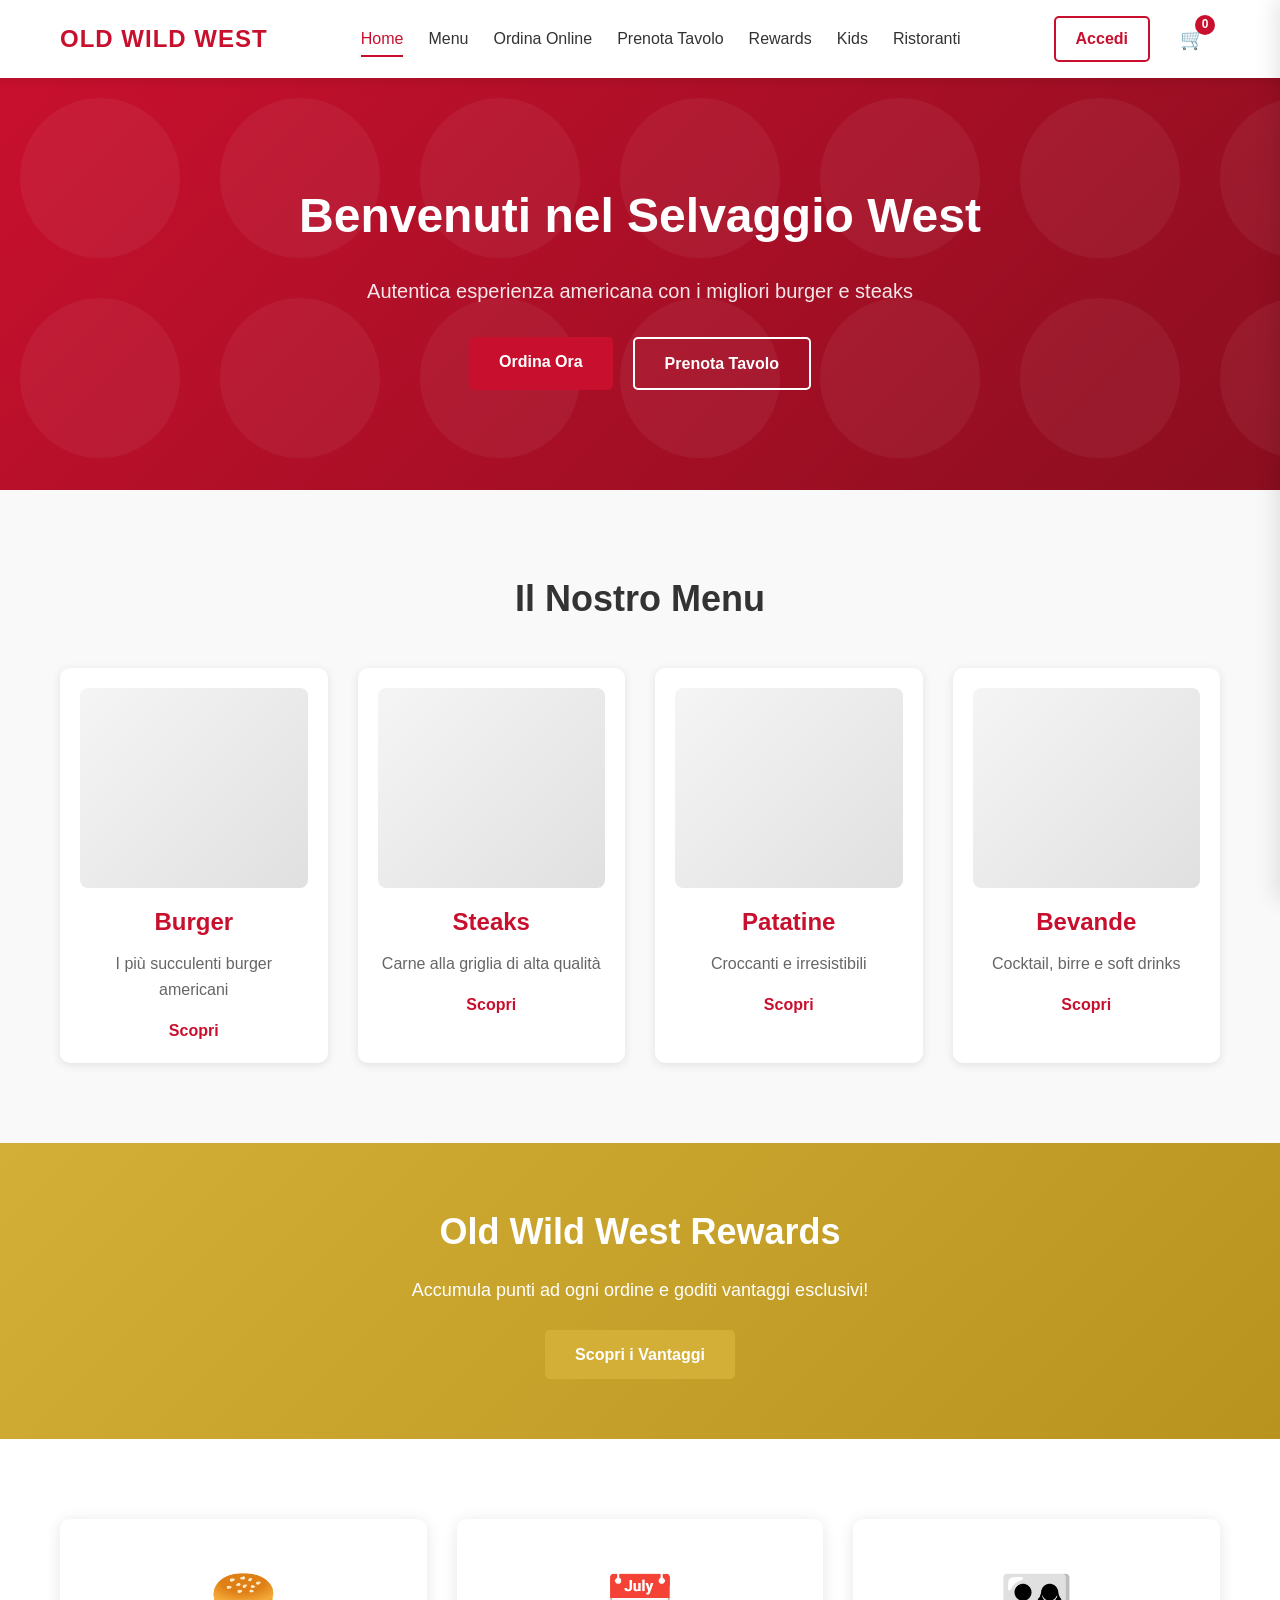
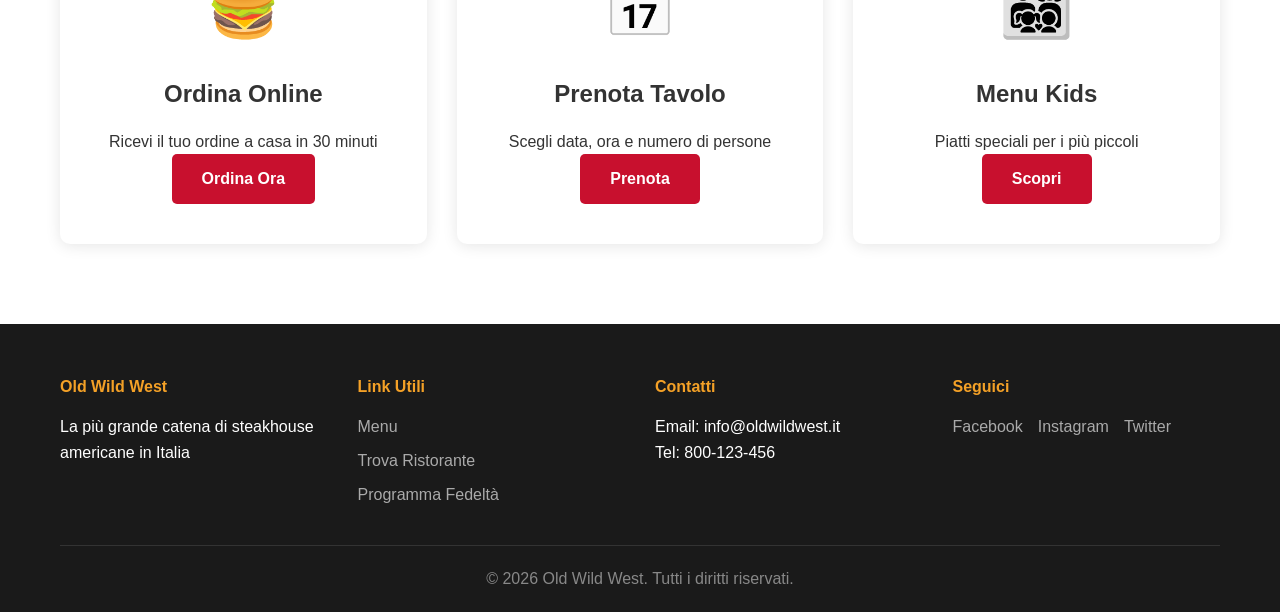
==== index.html @ 3db63805 "OLD_WILD_WEST TUTTO" ====
<!DOCTYPE html>
<html lang="it">
<head>
    <meta charset="UTF-8">
    <meta name="viewport" content="width=device-width, initial-scale=1.0">
    <title>Old Wild West - Steakhouse Americana</title>
    <link rel="stylesheet" href="css/style.css">
</head>
<body>
    <header class="navbar">
        <div class="container">
            <div class="logo">
                <h1>OLD WILD WEST</h1>
            </div>
            <nav class="nav-menu">
                <a href="index.html" class="nav-link active">Home</a>
                <a href="menu.html" class="nav-link">Menu</a>
                <a href="ordina.html" class="nav-link">Ordina Online</a>
                <a href="prenota.html" class="nav-link">Prenota Tavolo</a>
                <a href="rewards.html" class="nav-link">Rewards</a>
                <a href="kids.html" class="nav-link">Kids</a>
                <a href="ristoranti.html" class="nav-link">Ristoranti</a>
            </nav>
            <div class="nav-actions">
                <a href="login.html" class="btn-login">Accedi</a>
                <div class="cart-icon" onclick="toggleCart()">
                    🛒 <span id="cart-count">0</span>
                </div>
            </div>
        </div>
    </header>

    <section class="hero">
        <div class="hero-content">
            <h2 class="hero-title">Benvenuti nel Selvaggio West</h2>
            <p class="hero-subtitle">Autentica esperienza americana con i migliori burger e steaks</p>
            <div class="hero-buttons">
                <a href="ordina.html" class="btn btn-primary">Ordina Ora</a>
                <a href="prenota.html" class="btn btn-secondary">Prenota Tavolo</a>
            </div>
        </div>
    </section>

    <section class="menu-preview">
        <div class="container">
            <h2 class="section-title">Il Nostro Menu</h2>
            <div class="menu-grid">
                <div class="menu-card">
                    <div class="menu-card-img"></div>
                    <h3>Burger</h3>
                    <p>I più succulenti burger americani</p>
                    <a href="menu.html#burger" class="btn-link">Scopri</a>
                </div>
                <div class="menu-card">
                    <div class="menu-card-img"></div>
                    <h3>Steaks</h3>
                    <p>Carne alla griglia di alta qualità</p>
                    <a href="menu.html#steaks" class="btn-link">Scopri</a>
                </div>
                <div class="menu-card">
                    <div class="menu-card-img"></div>
                    <h3>Patatine</h3>
                    <p>Croccanti e irresistibili</p>
                    <a href="menu.html#contorni" class="btn-link">Scopri</a>
                </div>
                <div class="menu-card">
                    <div class="menu-card-img"></div>
                    <h3>Bevande</h3>
                    <p>Cocktail, birre e soft drinks</p>
                    <a href="menu.html#bevande" class="btn-link">Scopri</a>
                </div>
            </div>
        </div>
    </section>

    <section class="rewards-banner">
        <div class="container">
            <div class="rewards-content">
                <h2>Old Wild West Rewards</h2>
                <p>Accumula punti ad ogni ordine e goditi vantaggi esclusivi!</p>
                <a href="rewards.html" class="btn btn-gold">Scopri i Vantaggi</a>
            </div>
        </div>
    </section>

    <section class="cta-section">
        <div class="container">
            <div class="cta-grid">
                <div class="cta-card">
                    <div class="cta-icon">🍔</div>
                    <h3>Ordina Online</h3>
                    <p>Ricevi il tuo ordine a casa in 30 minuti</p>
                    <a href="ordina.html" class="btn btn-primary">Ordina Ora</a>
                </div>
                <div class="cta-card">
                    <div class="cta-icon">📅</div>
                    <h3>Prenota Tavolo</h3>
                    <p>Scegli data, ora e numero di persone</p>
                    <a href="prenota.html" class="btn btn-primary">Prenota</a>
                </div>
                <div class="cta-card">
                    <div class="cta-icon">👨‍👩‍👧‍👦</div>
                    <h3>Menu Kids</h3>
                    <p>Piatti speciali per i più piccoli</p>
                    <a href="kids.html" class="btn btn-primary">Scopri</a>
                </div>
            </div>
        </div>
    </section>

    <footer class="footer">
        <div class="container">
            <div class="footer-grid">
                <div class="footer-col">
                    <h4>Old Wild West</h4>
                    <p>La più grande catena di steakhouse americane in Italia</p>
                </div>
                <div class="footer-col">
                    <h4>Link Utili</h4>
                    <a href="menu.html">Menu</a>
                    <a href="ristoranti.html">Trova Ristorante</a>
                    <a href="rewards.html">Programma Fedeltà</a>
                </div>
                <div class="footer-col">
                    <h4>Contatti</h4>
                    <p>Email: info@oldwildwest.it</p>
                    <p>Tel: 800-123-456</p>
                </div>
                <div class="footer-col">
                    <h4>Seguici</h4>
                    <div class="social-links">
                        <a href="#">Facebook</a>
                        <a href="#">Instagram</a>
                        <a href="#">Twitter</a>
                    </div>
                </div>
            </div>
            <div class="footer-bottom">
                <p>&copy; 2026 Old Wild West. Tutti i diritti riservati.</p>
            </div>
        </div>
    </footer>

    <div id="cart-sidebar" class="cart-sidebar">
        <div class="cart-header">
            <h3>Il Tuo Carrello</h3>
            <button onclick="toggleCart()" class="close-cart">✕</button>
        </div>
        <div id="cart-items" class="cart-items"></div>
        <div class="cart-footer">
            <div class="cart-total">
                <span>Totale:</span>
                <span id="cart-total">€0.00</span>
            </div>
            <a href="ordina.html" class="btn btn-primary btn-block">Vai al Checkout</a>
        </div>
    </div>

    <script src="js/main.js"></script>
    <script src="js/cart.js"></script>
    <script src="js/animations.js"></script>
</body>
</html>
---- css/style.css ----
* {
    margin: 0;
    padding: 0;
    box-sizing: border-box;
}

:root {
    --primary-color: #c8102e;
    --secondary-color: #f4a127;
    --dark-bg: #1a1a1a;
    --light-bg: #ffffff;
    --text-dark: #333;
    --text-light: #666;
    --border-color: #ddd;
    --gold-color: #d4af37;
}

body {
    font-family: 'Segoe UI', Tahoma, Geneva, Verdana, sans-serif;
    line-height: 1.6;
    color: var(--text-dark);
    background: var(--light-bg);
}

.container {
    max-width: 1200px;
    margin: 0 auto;
    padding: 0 20px;
}

.navbar {
    background: var(--light-bg);
    box-shadow: 0 2px 10px rgba(0,0,0,0.1);
    position: sticky;
    top: 0;
    z-index: 1000;
    padding: 15px 0;
}

.navbar .container {
    display: flex;
    justify-content: space-between;
    align-items: center;
}

.logo h1 {
    color: var(--primary-color);
    font-size: 24px;
    font-weight: 800;
    letter-spacing: 1px;
}

.nav-menu {
    display: flex;
    gap: 25px;
}

.nav-link {
    color: var(--text-dark);
    text-decoration: none;
    font-weight: 500;
    transition: color 0.3s;
    position: relative;
}

.nav-link:hover,
.nav-link.active {
    color: var(--primary-color);
}

.nav-link.active::after {
    content: '';
    position: absolute;
    bottom: -5px;
    left: 0;
    width: 100%;
    height: 2px;
    background: var(--primary-color);
}

.nav-actions {
    display: flex;
    align-items: center;
    gap: 15px;
}

.btn-login {
    color: var(--primary-color);
    text-decoration: none;
    font-weight: 600;
    padding: 8px 20px;
    border: 2px solid var(--primary-color);
    border-radius: 5px;
    transition: all 0.3s;
}

.btn-login:hover {
    background: var(--primary-color);
    color: white;
}

.cart-icon {
    position: relative;
    cursor: pointer;
    font-size: 20px;
    padding: 8px 15px;
    border-radius: 5px;
    transition: background 0.3s;
}

.cart-icon:hover {
    background: #f5f5f5;
}

#cart-count {
    position: absolute;
    top: 0;
    right: 5px;
    background: var(--primary-color);
    color: white;
    border-radius: 50%;
    width: 20px;
    height: 20px;
    display: flex;
    align-items: center;
    justify-content: center;
    font-size: 12px;
    font-weight: bold;
}

.hero {
    background: linear-gradient(135deg, #c8102e 0%, #8b0e1f 100%);
    color: white;
    padding: 100px 0;
    text-align: center;
    position: relative;
    overflow: hidden;
}

.hero::before {
    content: '';
    position: absolute;
    top: 0;
    left: 0;
    right: 0;
    bottom: 0;
    background: url('data:image/svg+xml,<svg xmlns="http://www.w3.org/2000/svg" viewBox="0 0 100 100"><circle cx="50" cy="50" r="40" fill="rgba(255,255,255,0.05)"/></svg>');
    background-size: 200px;
    animation: heroPattern 20s linear infinite;
}

@keyframes heroPattern {
    0% { background-position: 0 0; }
    100% { background-position: 200px 200px; }
}

.hero-content {
    position: relative;
    z-index: 1;
}

.hero-title {
    font-size: 48px;
    margin-bottom: 20px;
    animation: fadeInUp 0.8s ease-out;
}

.hero-subtitle {
    font-size: 20px;
    margin-bottom: 30px;
    opacity: 0.9;
    animation: fadeInUp 0.8s ease-out 0.2s backwards;
}

.hero-buttons {
    display: flex;
    gap: 20px;
    justify-content: center;
    animation: fadeInUp 0.8s ease-out 0.4s backwards;
}

@keyframes fadeInUp {
    from {
        opacity: 0;
        transform: translateY(30px);
    }
    to {
        opacity: 1;
        transform: translateY(0);
    }
}

.btn {
    display: inline-block;
    padding: 12px 30px;
    text-decoration: none;
    border-radius: 5px;
    font-weight: 600;
    transition: all 0.3s;
    border: none;
    cursor: pointer;
    font-size: 16px;
}

.btn-primary {
    background: var(--primary-color);
    color: white;
}

.btn-primary:hover {
    background: #a00d26;
    transform: translateY(-2px);
    box-shadow: 0 5px 15px rgba(200,16,46,0.3);
}

.btn-secondary {
    background: transparent;
    color: white;
    border: 2px solid white;
}

.btn-secondary:hover {
    background: white;
    color: var(--primary-color);
}

.btn-gold {
    background: var(--gold-color);
    color: white;
}

.btn-gold:hover {
    background: #b8941f;
}

.btn-block {
    width: 100%;
    text-align: center;
}

.btn-large {
    padding: 15px 40px;
    font-size: 18px;
}

.btn-sm {
    padding: 6px 15px;
    font-size: 14px;
}

.section-title {
    text-align: center;
    font-size: 36px;
    margin-bottom: 40px;
    color: var(--text-dark);
}

.menu-preview {
    padding: 80px 0;
    background: #f9f9f9;
}

.menu-grid {
    display: grid;
    grid-template-columns: repeat(auto-fit, minmax(250px, 1fr));
    gap: 30px;
}

.menu-card {
    background: white;
    border-radius: 10px;
    padding: 20px;
    text-align: center;
    transition: all 0.3s;
    box-shadow: 0 2px 10px rgba(0,0,0,0.1);
}

.menu-card:hover {
    transform: translateY(-10px);
    box-shadow: 0 10px 30px rgba(0,0,0,0.15);
}

.menu-card-img {
    width: 100%;
    height: 200px;
    background: linear-gradient(135deg, #f5f5f5, #e0e0e0);
    border-radius: 8px;
    margin-bottom: 15px;
}

.menu-card h3 {
    font-size: 24px;
    margin-bottom: 10px;
    color: var(--primary-color);
}

.menu-card p {
    color: var(--text-light);
    margin-bottom: 15px;
}

.btn-link {
    color: var(--primary-color);
    text-decoration: none;
    font-weight: 600;
}

.rewards-banner {
    background: linear-gradient(135deg, var(--gold-color), #b8941f);
    color: white;
    padding: 60px 0;
    text-align: center;
}

.rewards-content h2 {
    font-size: 36px;
    margin-bottom: 15px;
}

.rewards-content p {
    font-size: 18px;
    margin-bottom: 25px;
}

.cta-section {
    padding: 80px 0;
}

.cta-grid {
    display: grid;
    grid-template-columns: repeat(auto-fit, minmax(300px, 1fr));
    gap: 30px;
}

.cta-card {
    text-align: center;
    padding: 40px 20px;
    background: white;
    border-radius: 10px;
    box-shadow: 0 2px 15px rgba(0,0,0,0.1);
    transition: all 0.3s;
}

.cta-card:hover {
    transform: scale(1.05);
}

.cta-icon {
    font-size: 60px;
    margin-bottom: 20px;
}

.cta-card h3 {
    font-size: 24px;
    margin-bottom: 15px;
}

.footer {
    background: var(--dark-bg);
    color: white;
    padding: 50px 0 20px;
}

.footer-grid {
    display: grid;
    grid-template-columns: repeat(auto-fit, minmax(200px, 1fr));
    gap: 30px;
    margin-bottom: 30px;
}

.footer-col h4 {
    margin-bottom: 15px;
    color: var(--secondary-color);
}

.footer-col a {
    color: #aaa;
    text-decoration: none;
    display: block;
    margin-bottom: 8px;
    transition: color 0.3s;
}

.footer-col a:hover {
    color: var(--secondary-color);
}

.social-links {
    display: flex;
    gap: 15px;
}

.footer-bottom {
    text-align: center;
    padding-top: 20px;
    border-top: 1px solid #333;
    color: #888;
}

.page-header {
    background: linear-gradient(135deg, var(--primary-color), #8b0e1f);
    color: white;
    padding: 60px 0;
    text-align: center;
}

.page-header h1 {
    font-size: 42px;
    margin-bottom: 10px;
}

.menu-categories {
    background: white;
    padding: 20px 0;
    box-shadow: 0 2px 10px rgba(0,0,0,0.1);
    position: sticky;
    top: 70px;
    z-index: 100;
}

.category-nav {
    display: flex;
    gap: 20px;
    justify-content: center;
    flex-wrap: wrap;
}

.category-btn {
    padding: 10px 20px;
    background: #f5f5f5;
    color: var(--text-dark);
    text-decoration: none;
    border-radius: 20px;
    transition: all 0.3s;
    font-weight: 500;
}

.category-btn:hover {
    background: var(--primary-color);
    color: white;
}

.menu-section {
    padding: 60px 0;
}

.menu-section-title {
    font-size: 32px;
    margin-bottom: 30px;
    color: var(--primary-color);
}

.menu-items-grid {
    display: grid;
    grid-template-columns: repeat(auto-fill, minmax(280px, 1fr));
    gap: 25px;
}

.menu-item {
    background: white;
    border-radius: 10px;
    overflow: hidden;
    box-shadow: 0 2px 15px rgba(0,0,0,0.1);
    transition: all 0.3s;
}

.menu-item:hover {
    transform: translateY(-5px);
    box-shadow: 0 5px 25px rgba(0,0,0,0.15);
}

.menu-item-img {
    width: 100%;
    height: 200px;
    background: linear-gradient(135deg, #e0e0e0, #f5f5f5);
}

.menu-item-content {
    padding: 20px;
}

.menu-item-name {
    font-size: 20px;
    font-weight: 600;
    margin-bottom: 8px;
    color: var(--text-dark);
}

.menu-item-desc {
    color: var(--text-light);
    font-size: 14px;
    margin-bottom: 15px;
}

.menu-item-footer {
    display: flex;
    justify-content: space-between;
    align-items: center;
}

.menu-item-price {
    font-size: 22px;
    font-weight: 700;
    color: var(--primary-color);
}

.order-layout {
    display: grid;
    grid-template-columns: 2fr 1fr;
    gap: 30px;
    padding: 40px 0;
}

.order-search input {
    width: 100%;
    padding: 15px;
    border: 2px solid var(--border-color);
    border-radius: 8px;
    font-size: 16px;
    margin-bottom: 20px;
}

.order-categories {
    display: flex;
    gap: 10px;
    flex-wrap: wrap;
    margin-bottom: 30px;
}

.cat-btn {
    padding: 8px 20px;
    background: white;
    border: 2px solid var(--border-color);
    border-radius: 20px;
    cursor: pointer;
    transition: all 0.3s;
}

.cat-btn:hover,
.cat-btn.active {
    background: var(--primary-color);
    color: white;
    border-color: var(--primary-color);
}

.order-items-grid {
    display: grid;
    gap: 20px;
}

.order-cart {
    position: sticky;
    top: 120px;
    height: fit-content;
}

.cart-box {
    background: white;
    border-radius: 10px;
    padding: 20px;
    box-shadow: 0 2px 15px rgba(0,0,0,0.1);
}

.cart-box h3 {
    margin-bottom: 20px;
    padding-bottom: 15px;
    border-bottom: 2px solid var(--border-color);
}

.order-cart-list {
    max-height: 400px;
    overflow-y: auto;
    margin-bottom: 20px;
}

.cart-item {
    display: flex;
    justify-content: space-between;
    align-items: center;
    padding: 15px 0;
    border-bottom: 1px solid #eee;
}

.cart-item-info {
    flex: 1;
}

.cart-item-name {
    font-weight: 600;
    margin-bottom: 5px;
}

.cart-item-controls {
    display: flex;
    align-items: center;
    gap: 10px;
}

.qty-btn {
    width: 30px;
    height: 30px;
    border: 1px solid var(--border-color);
    background: white;
    cursor: pointer;
    border-radius: 5px;
    font-weight: 600;
}

.qty-btn:hover {
    background: var(--primary-color);
    color: white;
    border-color: var(--primary-color);
}

.cart-summary {
    border-top: 2px solid var(--border-color);
    padding-top: 15px;
    margin-bottom: 20px;
}

.summary-row {
    display: flex;
    justify-content: space-between;
    margin-bottom: 10px;
}

.total-row {
    font-size: 20px;
    font-weight: 700;
    color: var(--primary-color);
    padding-top: 10px;
    border-top: 2px solid var(--border-color);
}

.modal {
    display: none;
    position: fixed;
    top: 0;
    left: 0;
    width: 100%;
    height: 100%;
    background: rgba(0,0,0,0.7);
    z-index: 2000;
    align-items: center;
    justify-content: center;
}

.modal.active {
    display: flex;
}

.modal-content {
    background: white;
    padding: 40px;
    border-radius: 10px;
    max-width: 500px;
    width: 90%;
    max-height: 90vh;
    overflow-y: auto;
    position: relative;
}

.close-modal {
    position: absolute;
    top: 15px;
    right: 20px;
    font-size: 30px;
    cursor: pointer;
    color: var(--text-light);
}

.close-modal:hover {
    color: var(--primary-color);
}

.form-group {
    margin-bottom: 20px;
}

.form-group label {
    display: block;
    margin-bottom: 8px;
    font-weight: 500;
}

.form-group input,
.form-group select,
.form-group textarea {
    width: 100%;
    padding: 12px;
    border: 2px solid var(--border-color);
    border-radius: 5px;
    font-size: 14px;
}

.form-row {
    display: grid;
    grid-template-columns: 1fr 1fr;
    gap: 15px;
}

.booking-container {
    display: grid;
    grid-template-columns: 2fr 1fr;
    gap: 40px;
    padding: 40px 0;
}

.booking-form-wrapper {
    background: white;
    padding: 30px;
    border-radius: 10px;
    box-shadow: 0 2px 15px rgba(0,0,0,0.1);
}

.booking-info {
    display: flex;
    flex-direction: column;
    gap: 20px;
}

.info-card {
    background: white;
    padding: 25px;
    border-radius: 10px;
    box-shadow: 0 2px 15px rgba(0,0,0,0.1);
}

.info-card h3 {
    margin-bottom: 15px;
    color: var(--primary-color);
}

.info-card ul {
    list-style: none;
}

.info-card ul li {
    padding: 8px 0;
    border-bottom: 1px solid #eee;
}

.success-icon {
    width: 80px;
    height: 80px;
    background: #4caf50;
    color: white;
    border-radius: 50%;
    display: flex;
    align-items: center;
    justify-content: center;
    font-size: 50px;
    margin: 0 auto 20px;
}

.rewards-hero {
    background: linear-gradient(135deg, var(--gold-color), #b8941f);
    color: white;
    padding: 80px 0;
    text-align: center;
}

.rewards-hero h1 {
    font-size: 48px;
    margin-bottom: 20px;
}

.how-it-works {
    padding: 80px 0;
}

.steps-grid {
    display: grid;
    grid-template-columns: repeat(auto-fit, minmax(250px, 1fr));
    gap: 40px;
}

.step-card {
    text-align: center;
}

.step-number {
    width: 60px;
    height: 60px;
    background: var(--primary-color);
    color: white;
    border-radius: 50%;
    display: flex;
    align-items: center;
    justify-content: center;
    font-size: 28px;
    font-weight: 700;
    margin: 0 auto 20px;
}

.rewards-levels {
    padding: 80px 0;
    background: #f9f9f9;
}

.levels-grid {
    display: grid;
    grid-template-columns: repeat(auto-fit, minmax(280px, 1fr));
    gap: 30px;
}

.level-card {
    background: white;
    padding: 30px;
    border-radius: 10px;
    text-align: center;
    box-shadow: 0 2px 15px rgba(0,0,0,0.1);
    transition: all 0.3s;
}

.level-card:hover {
    transform: translateY(-10px);
}

.level-badge {
    font-size: 60px;
    margin-bottom: 15px;
}

.level-requirement {
    color: var(--text-light);
    margin-bottom: 20px;
}

.level-card ul {
    text-align: left;
    list-style: none;
}

.level-card ul li {
    padding: 10px 0;
    border-bottom: 1px solid #eee;
}

.rewards-prizes {
    padding: 80px 0;
}

.prizes-grid {
    display: grid;
    grid-template-columns: repeat(auto-fit, minmax(250px, 1fr));
    gap: 25px;
}

.prize-card {
    background: white;
    padding: 25px;
    border-radius: 10px;
    text-align: center;
    box-shadow: 0 2px 15px rgba(0,0,0,0.1);
    transition: all 0.3s;
}

.prize-card:hover {
    transform: scale(1.05);
}

.prize-points {
    background: var(--gold-color);
    color: white;
    padding: 10px 20px;
    border-radius: 20px;
    display: inline-block;
    margin-bottom: 15px;
    font-weight: 600;
}

.rewards-cta {
    background: var(--primary-color);
    color: white;
    padding: 60px 0;
    text-align: center;
}

.kids-hero {
    background: linear-gradient(135deg, #ff6b6b, #ee5a6f);
    color: white;
    padding: 60px 0;
    text-align: center;
}

.kids-features {
    padding: 60px 0;
}

.features-grid {
    display: grid;
    grid-template-columns: repeat(auto-fit, minmax(200px, 1fr));
    gap: 30px;
}

.feature-card {
    text-align: center;
    padding: 20px;
}

.feature-icon {
    font-size: 50px;
    margin-bottom: 15px;
}

.kids-menu-section {
    padding: 60px 0;
}

.kids-menu-grid {
    display: grid;
    grid-template-columns: repeat(auto-fit, minmax(250px, 1fr));
    gap: 25px;
}

.kids-menu-card {
    background: white;
    border-radius: 10px;
    padding: 20px;
    text-align: center;
    box-shadow: 0 2px 15px rgba(0,0,0,0.1);
    transition: all 0.3s;
}

.kids-menu-card:hover {
    transform: translateY(-5px);
}

.kids-menu-img {
    width: 100%;
    height: 150px;
    background: linear-gradient(135deg, #ffe0e0, #fff0f0);
    border-radius: 8px;
    margin-bottom: 15px;
}

.price {
    font-size: 24px;
    color: var(--primary-color);
    font-weight: 700;
    margin: 15px 0;
}

.kids-extras {
    padding: 60px 0;
    background: #f9f9f9;
}

.extras-grid {
    display: grid;
    grid-template-columns: repeat(auto-fit, minmax(200px, 1fr));
    gap: 20px;
}

.extra-card {
    background: white;
    padding: 20px;
    border-radius: 8px;
    text-align: center;
    box-shadow: 0 2px 10px rgba(0,0,0,0.1);
}

.kids-info {
    padding: 60px 0;
}

.info-boxes {
    display: grid;
    grid-template-columns: repeat(auto-fit, minmax(300px, 1fr));
    gap: 30px;
}

.info-box {
    background: white;
    padding: 30px;
    border-radius: 10px;
    box-shadow: 0 2px 15px rgba(0,0,0,0.1);
}

.info-box h3 {
    margin-bottom: 15px;
    color: var(--primary-color);
}

.restaurants-layout {
    display: grid;
    grid-template-columns: 300px 1fr;
    gap: 30px;
    padding: 40px 0;
}

.regions-sidebar {
    background: white;
    padding: 20px;
    border-radius: 10px;
    box-shadow: 0 2px 15px rgba(0,0,0,0.1);
    height: fit-content;
    position: sticky;
    top: 120px;
}

.regions-list {
    display: flex;
    flex-direction: column;
    gap: 10px;
}

.region-btn {
    padding: 12px 15px;
    background: #f5f5f5;
    border: none;
    border-radius: 5px;
    text-align: left;
    cursor: pointer;
    transition: all 0.3s;
}

.region-btn:hover,
.region-btn.active {
    background: var(--primary-color);
    color: white;
}

.map-container {
    background: white;
    padding: 30px;
    border-radius: 10px;
    box-shadow: 0 2px 15px rgba(0,0,0,0.1);
    margin-bottom: 30px;
}

.italy-map {
    width: 100%;
    height: 400px;
    background: #f9f9f9;
    border-radius: 8px;
    display: flex;
    align-items: center;
    justify-content: center;
}

.restaurants-grid {
    display: grid;
    gap: 20px;
}

.restaurant-card {
    background: white;
    padding: 25px;
    border-radius: 10px;
    box-shadow: 0 2px 15px rgba(0,0,0,0.1);
    transition: all 0.3s;
}

.restaurant-card:hover {
    transform: translateY(-5px);
}

.restaurant-features {
    padding: 60px 0;
    background: #f9f9f9;
}

.feature-item {
    text-align: center;
}

.login-container {
    min-height: calc(100vh - 200px);
    display: flex;
    align-items: center;
    justify-content: center;
    padding: 40px 20px;
    background: linear-gradient(135deg, #f5f5f5, #e0e0e0);
}

.login-box {
    background: white;
    border-radius: 10px;
    box-shadow: 0 5px 30px rgba(0,0,0,0.1);
    max-width: 500px;
    width: 100%;
    overflow: hidden;
}

.tabs {
    display: flex;
}

.tab-btn {
    flex: 1;
    padding: 15px;
    background: #f5f5f5;
    border: none;
    cursor: pointer;
    font-size: 16px;
    font-weight: 600;
    transition: all 0.3s;
}

.tab-btn.active {
    background: white;
    color: var(--primary-color);
}

.tab-content {
    display: none;
    padding: 40px;
}

.tab-content.active {
    display: block;
}

.tab-content h2 {
    margin-bottom: 10px;
}

.tab-content > p {
    color: var(--text-light);
    margin-bottom: 30px;
}

.form-options {
    display: flex;
    justify-content: space-between;
    align-items: center;
    margin-bottom: 20px;
}

.checkbox {
    display: flex;
    align-items: center;
    gap: 8px;
    cursor: pointer;
}

.forgot-link {
    color: var(--primary-color);
    text-decoration: none;
    font-size: 14px;
}

.social-login {
    margin-top: 30px;
    text-align: center;
}

.social-login p {
    color: var(--text-light);
    margin-bottom: 15px;
}

.social-buttons {
    display: flex;
    gap: 10px;
}

.btn-social {
    flex: 1;
    padding: 10px;
    border: none;
    border-radius: 5px;
    cursor: pointer;
    font-weight: 600;
    transition: all 0.3s;
}

.btn-social.facebook {
    background: #3b5998;
    color: white;
}

.btn-social.google {
    background: #db4437;
    color: white;
}

.register-benefits {
    background: #f9f9f9;
    padding: 20px;
    border-radius: 8px;
    margin-top: 20px;
}

.register-benefits h4 {
    margin-bottom: 10px;
}

.register-benefits ul {
    list-style: none;
}

.register-benefits ul li {
    padding: 5px 0;
    color: var(--text-dark);
}

.cart-sidebar {
    position: fixed;
    right: -400px;
    top: 0;
    width: 400px;
    height: 100vh;
    background: white;
    box-shadow: -5px 0 20px rgba(0,0,0,0.1);
    z-index: 2000;
    transition: right 0.3s;
    display: flex;
    flex-direction: column;
}

.cart-sidebar.active {
    right: 0;
}

.cart-header {
    padding: 20px;
    border-bottom: 2px solid var(--border-color);
    display: flex;
    justify-content: space-between;
    align-items: center;
}

.close-cart {
    background: none;
    border: none;
    font-size: 24px;
    cursor: pointer;
}

.cart-items {
    flex: 1;
    overflow-y: auto;
    padding: 20px;
}

.cart-footer {
    padding: 20px;
    border-top: 2px solid var(--border-color);
}

.search-section {
    padding: 30px 0;
}

#location-search {
    width: 100%;
    padding: 15px;
    border: 2px solid var(--border-color);
    border-radius: 8px;
    font-size: 16px;
}

@media (max-width: 768px) {
    .nav-menu {
        display: none;
    }
    
    .hero-title {
        font-size: 32px;
    }
    
    .order-layout,
    .booking-container,
    .restaurants-layout {
        grid-template-columns: 1fr;
    }
    
    .cart-sidebar {
        width: 100%;
        right: -100%;
    }
    
    .hero-buttons {
        flex-direction: column;
    }
}
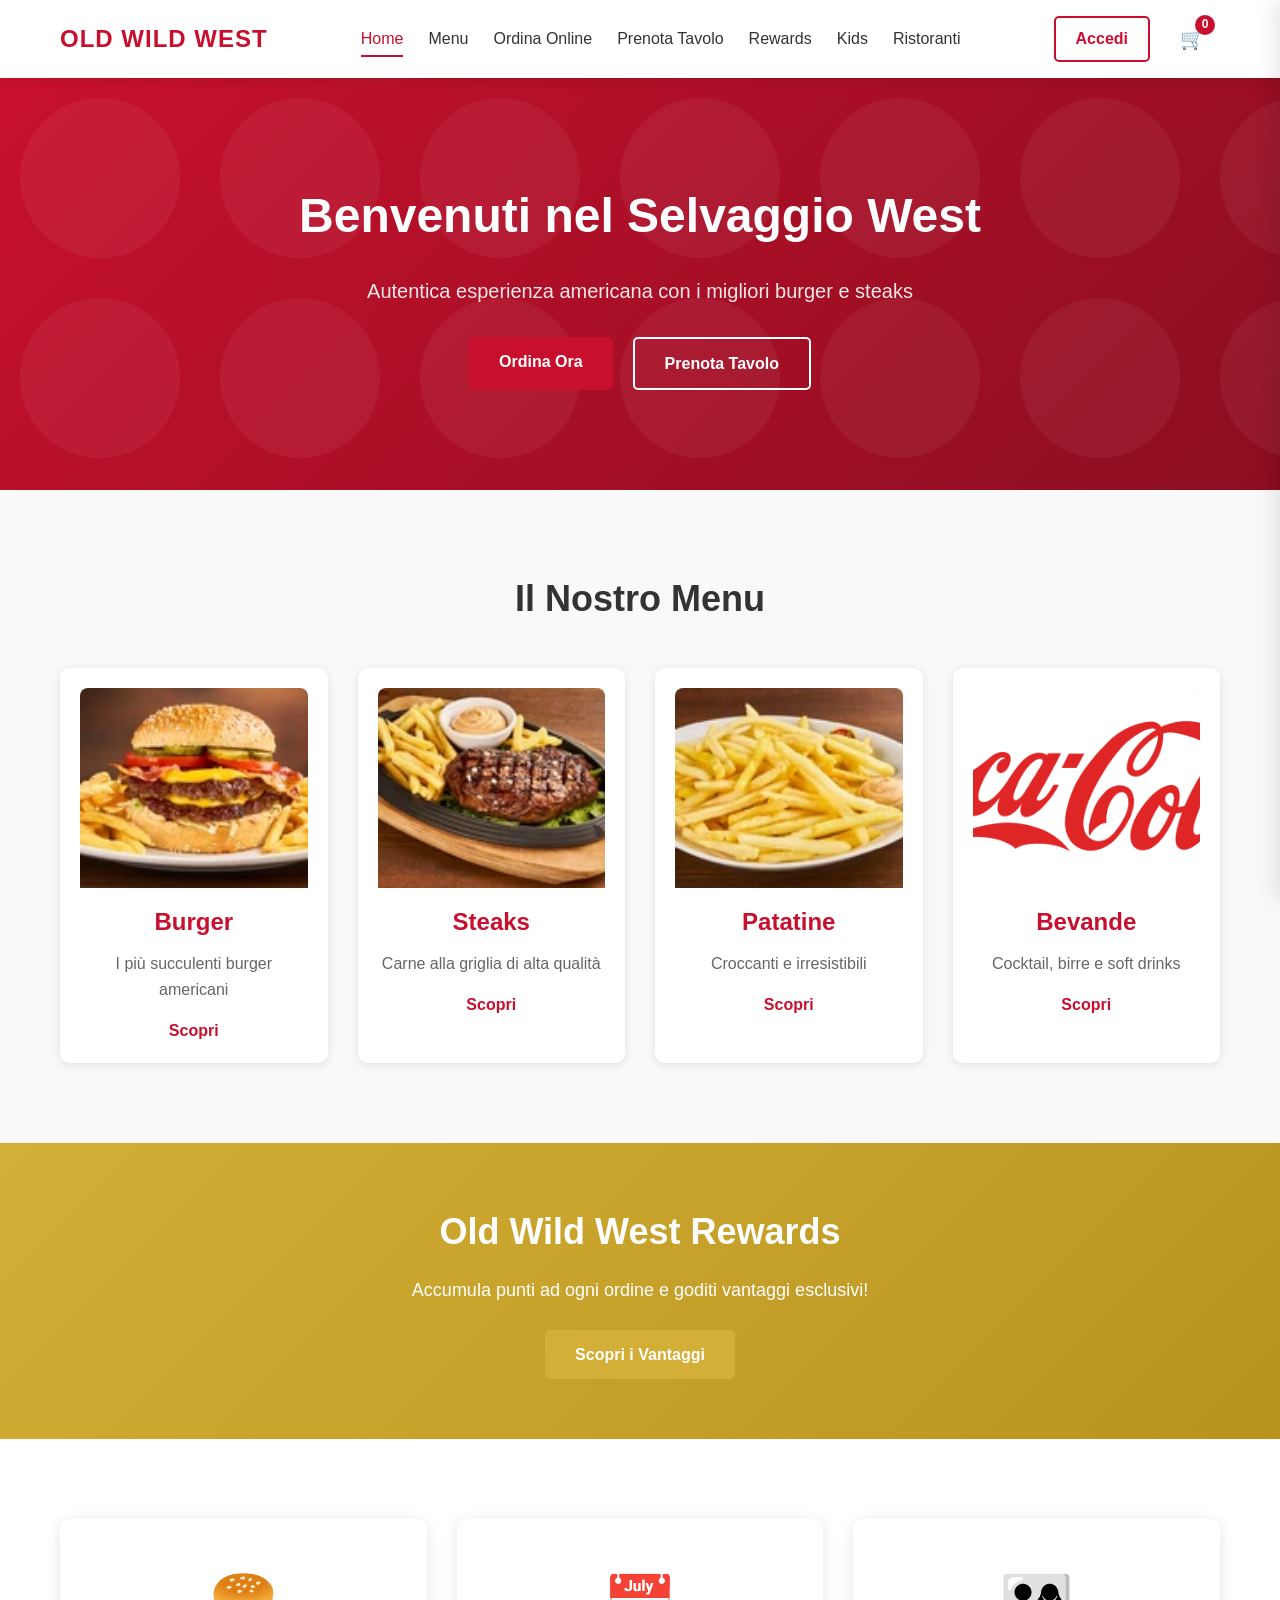
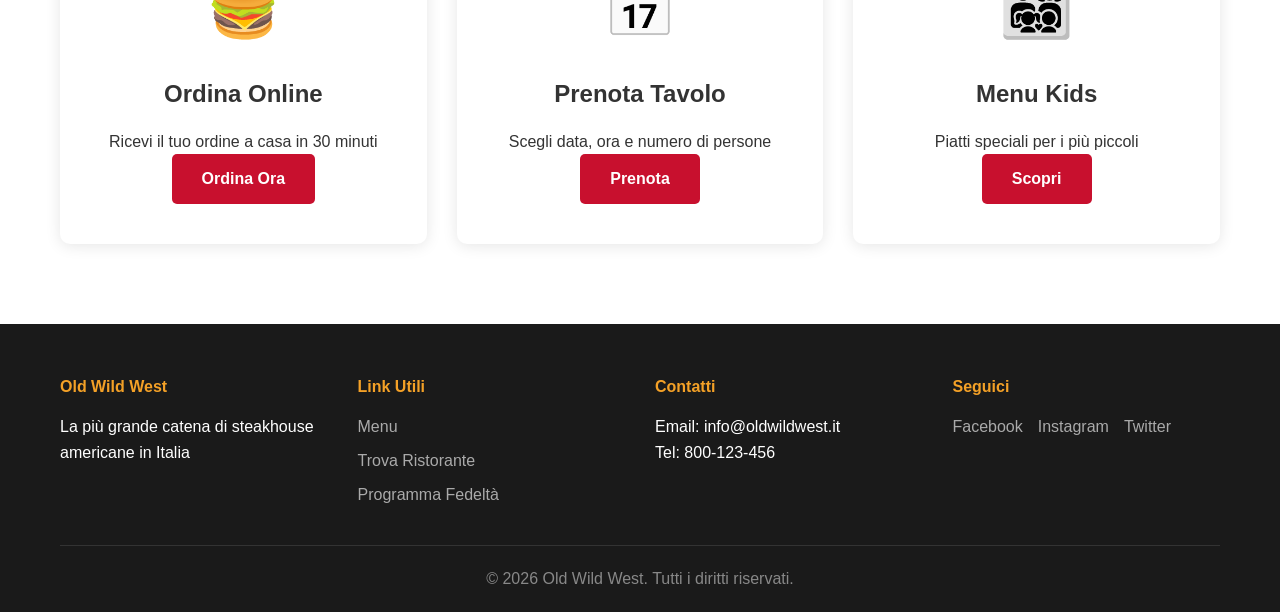
==== commit 5f79b43c: "IMMAGINI PROGRESS" ====
--- a/index.html
+++ b/index.html
@@ -46,25 +46,33 @@
             <h2 class="section-title">Il Nostro Menu</h2>
             <div class="menu-grid">
                 <div class="menu-card">
-                    <div class="menu-card-img"></div>
+                    <div class="menu-card-img">
+                        <img src="images/nysmashburger.png" alt="Burger" style="width:100%;height:100%;object-fit:cover;border-radius:8px 8px 0 0;">
+                    </div>
                     <h3>Burger</h3>
                     <p>I più succulenti burger americani</p>
                     <a href="menu.html#burger" class="btn-link">Scopri</a>
                 </div>
                 <div class="menu-card">
-                    <div class="menu-card-img"></div>
+                    <div class="menu-card-img">
+                        <img src="images/rumpsteak.png" alt="Steaks" style="width:100%;height:100%;object-fit:cover;border-radius:8px 8px 0 0;">
+                    </div>
                     <h3>Steaks</h3>
                     <p>Carne alla griglia di alta qualità</p>
                     <a href="menu.html#steaks" class="btn-link">Scopri</a>
                 </div>
                 <div class="menu-card">
-                    <div class="menu-card-img"></div>
+                    <div class="menu-card-img">
+                        <img src="images/fries.png" alt="Patatine" style="width:100%;height:100%;object-fit:cover;border-radius:8px 8px 0 0;">
+                    </div>
                     <h3>Patatine</h3>
                     <p>Croccanti e irresistibili</p>
                     <a href="menu.html#contorni" class="btn-link">Scopri</a>
                 </div>
                 <div class="menu-card">
-                    <div class="menu-card-img"></div>
+                    <div class="menu-card-img">
+                        <img src="images/cocacola05.png" alt="Bevande" style="width:100%;height:100%;object-fit:cover;border-radius:8px 8px 0 0;">
+                    </div>
                     <h3>Bevande</h3>
                     <p>Cocktail, birre e soft drinks</p>
                     <a href="menu.html#bevande" class="btn-link">Scopri</a>
